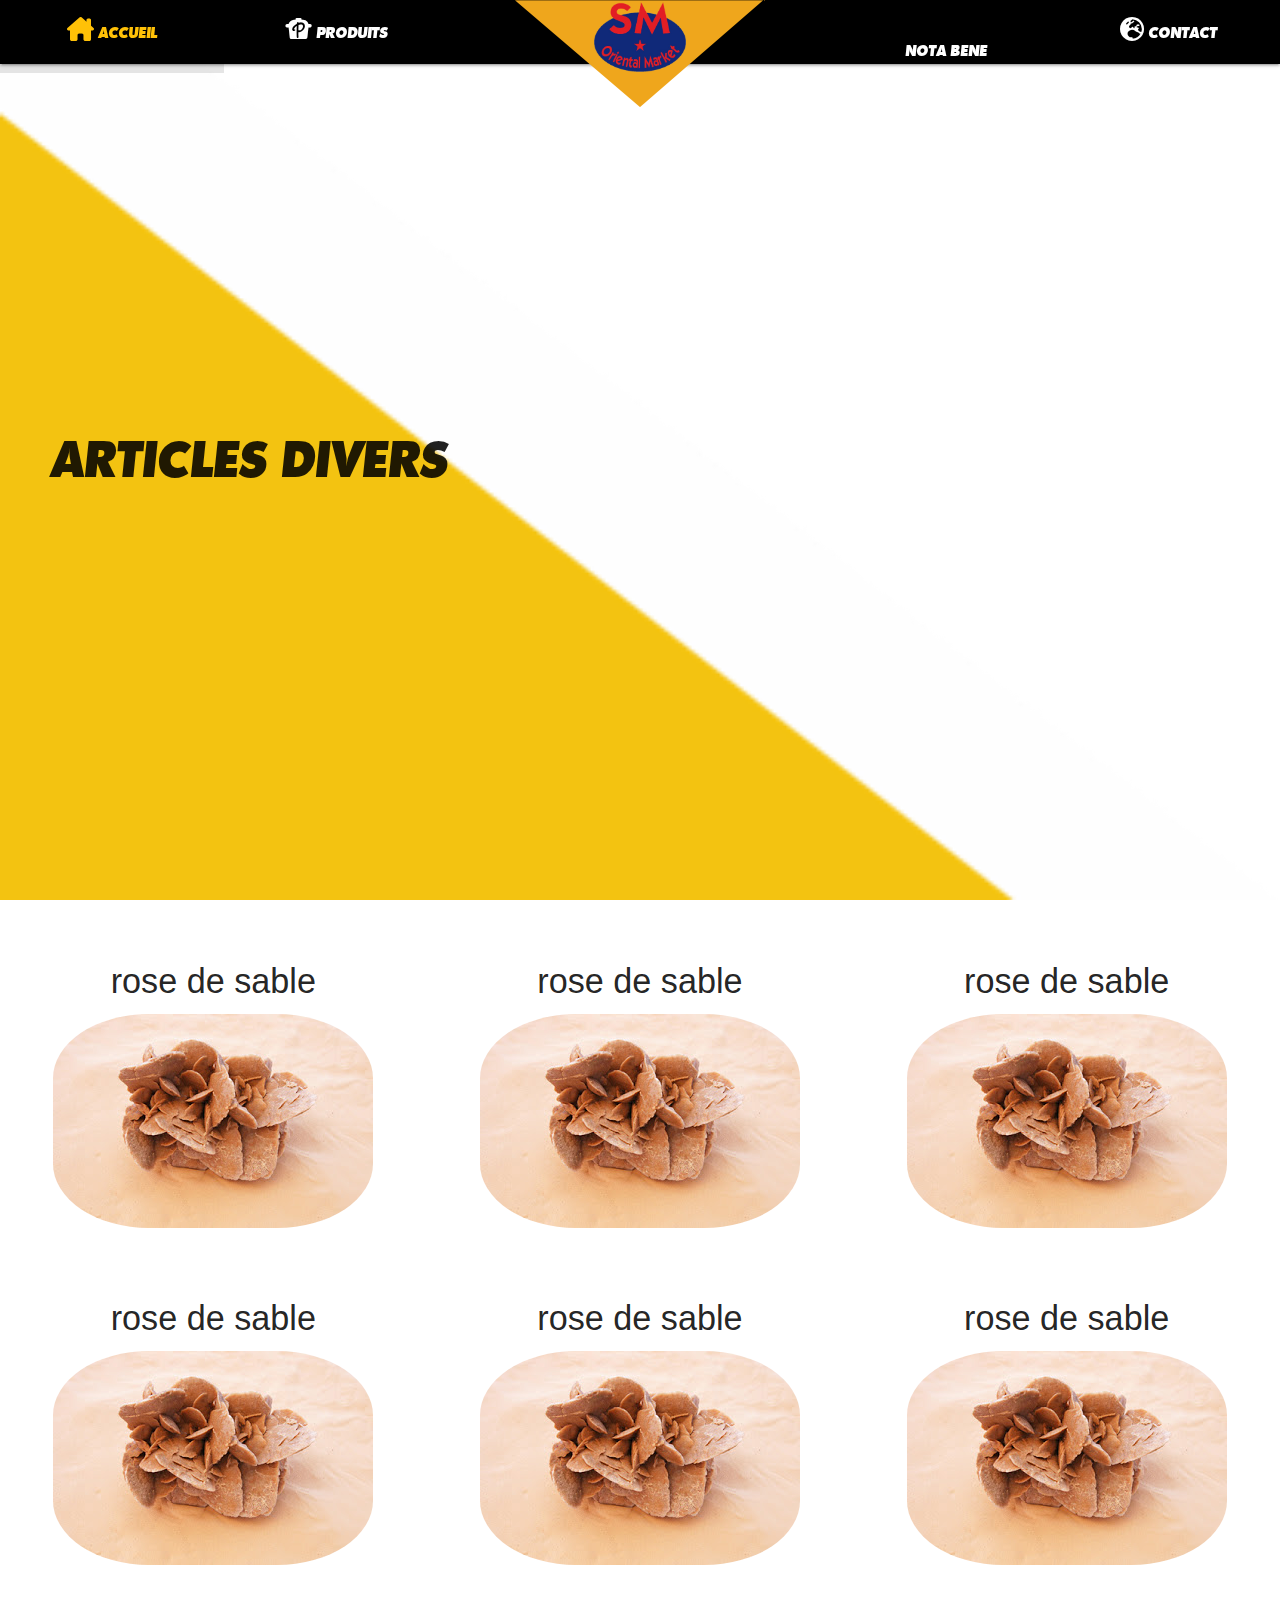
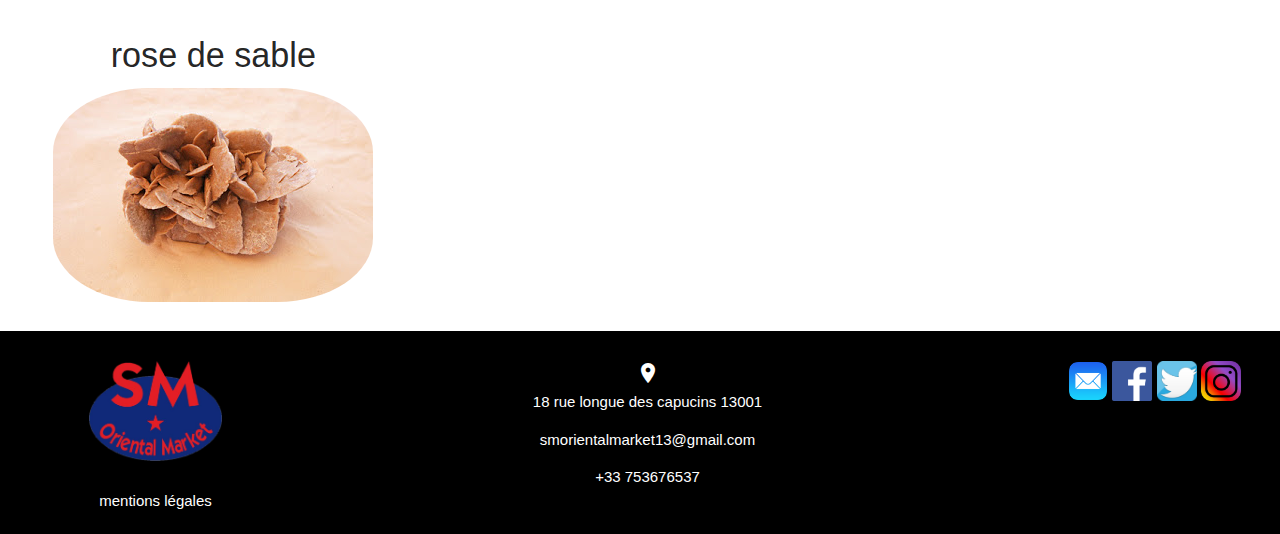
==== divers.html @ dfd3f233 "ajout des images et txt" ====
<!DOCTYPE html>

    <html>
    <head>
    
    
      <!--Import Google Icon Font-->
      <link href="https://fonts.googleapis.com/icon?family=Material+Icons" rel="stylesheet">
      <!--Import materialize.css-->
      <link rel="stylesheet" href="https://cdnjs.cloudflare.com/ajax/libs/materialize/1.0.0/css/materialize.min.css">
      <link href="https://cdnjs.cloudflare.com/ajax/libs/font-awesome/6.0.0/css/all.min.css" rel="stylesheet">
      <link rel="stylesheet" href="https://cdnjs.cloudflare.com/ajax/libs/font-awesome/6.1.2/css/all.min.css" integrity="sha512-1sCRPdkRXhBV2PBLUdRb4tMg1w2YPf37qatUFeS7zlBy7jJI8Lf4VHwWfZZfpXtYSLy85pkm9GaYVYMfw5BC1A==" crossorigin="anonymous" referrerpolicy="no-referrer" />
      <link type="text/css" rel="stylesheet" href="style.css"/>
    
      <!--Let browser know website is optimized for mobile-->
      <meta name="viewport" content="width=device-width, initial-scale=1.0"/>
      <meta charset="utf-8">
      <meta name="keywords" content="">
      <meta name="robots" content="index, follow">
      <meta name="description" content="">
      <meta name="author" lang="fr" content="">
      <meta name="copyright" content="">
      <meta name="identifier-url" content="http://www.balisesmeta.com/">
    
      <title> SMOM </title>
    </head>
    
    
      <body >
    
        <header class="headerIndex">
          <div id="header_partie_jaune">
            <nav class="black">
                <ul id="nav-mobile" class="left hide-on-med-and-down">
                  <li><a href="index.html"><i class="fa-solid fa-house-chimney"></i> Accueil</a></li>
                  <li><a href="produits.html"><i class="fa-brands fa-palfed"></i> produits</a>
                    <div class="menu">     
                      <ul>
                        <li><a href="epices.html">Epices et condiments</a></li>
                        <li><a href="herbes.html">Herbes et aromates</a></li>
                      </ul>  <ul>
                        <li><a href="fruits.html">Fruits secs et confiseries</a></li>
                        <li><a href="divers.html">Articles divers</a></li>
                      </ul>
                    </div>
                  </li>
              
                </ul>
                <div id="logo_container" class="brand-logo center">
                  <a href="index.html"><img src="images/logo1.png" class="hide-on-med-and-down" id="logo" /></a>
                  <a href="#" data-target="mobile-links" class="sidenav-trigger"><img src="images/Image2.png"
                      id="bouton_hamburger" /></a>
                </div>
                <ul id="nav-mobile" class="right hide-on-med-and-down">
                  <li class="right"><a href="localisation.html"><i class="fa-solid fa-earth-europe"></i> Contact</a></li>
                  <li class="right"><a href="recettes.html"><i class="fa-solid fa-heart-circle-check"></i> Nota Bene</a></li>
        
                </ul>
              </nav>
    
            <div id="menu_hamburger" class="hide-on-large-only hidden">
              <ul>
                <li><a href="index.html"> <i class="fa-solid fa-house-chimney"></i> Accueil</a></li>
                <li><a href="produits.html"> <i class="fa-brands fa-palfed"></i> Nos produits</a></li>
                <li><a href="recettes.html"><i class="fa-solid fa-heart-circle-check"></i>   Nota Bene </a></li>
                <li><a href="localisation.html"><i class="fa-solid fa-earth-europe"></i> Contact</a></li>
              </ul>
            </div>
    
            <div id="header_titre">
              <div id="titre_container"> <h1> Articles divers </h1>
              </div>
            </div>
    
          </div>
        </header>
     <!-- 
        <div class="carousel">
          <a class="carousel-item" href="#one!"><img src="images/IMG_6580.JPEG"></a>
          <a class="carousel-item" href="#two!"><img src="images/IMG_6584.JPEG"></a>
          <a class="carousel-item" href="#three!"><img src="images/IMG_6585.JPEG"></a>
          <a class="carousel-item" href="#four!"><img src="images/IMG_6586.JPEG"></a>
          
        </div>
    
    
        <div class="carousel carousel-slider center">
          <div class="carousel-fixed-item center">
            
          </div>
          <div class="carousel-item red white-text" href="#one!">
            <img src="images/IMG_6580.JPEG">
          </div>
          <div class="carousel-item amber white-text" href="#two!">
            <img src="images/IMG_6588.JPEG">
          </div>
          <div class="carousel-item green white-text" href="#three!">
            <img src="images/IMG_6587.JPEG">
          </div>
          <div class="carousel-item blue white-text" href="#four!">
            <img src="images/IMG_6586.JPEG">
          </div>
        </div>
    
      -->
<!--     
      <section class="listing-product">
        <article>
            <h3>Blue of london</h3>
            <img src="images/rose_des_sables_lithotherapie.jpg" alt="Photo" />
            <section class="price">
                <p>À partir de <strong>9,00€</strong></p>
            </section>
            <a class="btn" href="product.html">Voir ce produit</a>
        </article>
        <article>
            <h3>Thé des lords</h3>
            <img src="images/rose_des_sables_lithotherapie.jpg" alt="Photo " />
            <section class="price">
                <p>À partir de <strong>8,20€</strong></p>
            </section>
            <a class="btn" href="#">Voir ce produit</a>
        </article>
        <article>
            <h3>Thé des vahinés</h3>
            <img src="images/rose_des_sables_lithotherapie.jpg" alt="Photo" />
            <section class="price">
                <p>À partir de <strong>9,40€</strong></p>
            </section>
            <a class="btn" href="#">Voir ce produit</a>
        </article>
    </section>

    <section class="listing-product">
        <article>
            <h3>Blue of london</h3>
            <img src="images/rose_des_sables_lithotherapie.jpg" alt="Photo" />
            <section class="price">
                <p>À partir de <strong>9,00€</strong></p>
            </section>
            <a class="btn" href="product.html">Voir ce produit</a>
        </article>
        <article>
            <h3>Thé des lords</h3>
            <img src="images/rose_des_sables_lithotherapie.jpg" alt="Photo " />
            <section class="price">
                <p>À partir de <strong>8,20€</strong></p>
            </section>
            <a class="btn" href="#">Voir ce produit</a>
        </article>
        <article>
            <h3>Thé des vahinés</h3>
            <img src="images/rose_des_sables_lithotherapie.jpg" alt="Photo" />
            <section class="price">
                <p>À partir de <strong>9,40€</strong></p>
            </section>
            <a class="btn" href="#">Voir ce produit</a>
        </article>
    </section>

    <section class="listing-product">
        <article>
            <h3>Blue of london</h3>
            <img src="images/rose_des_sables_lithotherapie.jpg" alt="Photo" />
            <section class="price">
                <p>À partir de <strong>9,00€</strong></p>
            </section>
            <a class="btn" href="product.html">Voir ce produit</a>
        </article>
        <article>
            <h3>Thé des lords</h3>
            <img src="images/rose_des_sables_lithotherapie.jpg" alt="Photo " />
            <section class="price">
                <p>À partir de <strong>8,20€</strong></p>
            </section>
            <a class="btn" href="#">Voir ce produit</a>
        </article>
        <article>
            <h3>Thé des vahinés</h3>
            <img src="images/rose_des_sables_lithotherapie.jpg" alt="Photo" />
            <section class="price">
                <p>À partir de <strong>9,40€</strong></p>
            </section>
            <a class="btn" href="#">Voir ce produit</a>
        </article>
    </section> -->
    <section  >
    <div class="row list">
        <div class="col s12 m6 l4">
            <h4>rose de sable</h4>
            <img src="images//rose_des_sables_lithotherapie.jpg">
        </div>
        
        <div class="col s12 m6 l4">
            <h4>rose de sable</h4>
            <img src="images//rose_des_sables_lithotherapie.jpg">
        </div>
        <div class="col s12 m6 l4">
            <h4>rose de sable</h4>
            <img src="images//rose_des_sables_lithotherapie.jpg">
        </div>
        <div class="col s12 m6 l4">
            <h4>rose de sable</h4>
            <img src="images//rose_des_sables_lithotherapie.jpg">
        </div>
        <div class="col s12 m6 l4">
            <h4>rose de sable</h4>
            <img src="images//rose_des_sables_lithotherapie.jpg">
        </div>
        <div class="col s12 m6 l4">
            <h4>rose de sable</h4>
            <img src="images//rose_des_sables_lithotherapie.jpg">
        </div>
        <div class="col s12 m6 l4">
            <h4>rose de sable</h4>
            <img src="images//rose_des_sables_lithotherapie.jpg">
        </div>
      </div>
      </section>







            <footer id="footer">
              <div class="grid">
                  <div class="logofooter">
                    <img src="images/logo1.png" alt="logo"/>
     <br><br>
                      <a href="https://goo.gl/maps/2Ejtam2yedVor1Dc8" title="20 bd Madeleine Remusat">mentions légales</a>
                     
    
                  </div>
            
                  <div >
                    <a href="https://goo.gl/maps/2Ejtam2yedVor1Dc8" target="_blank" >  <i class="material-icons">location_on</i> </a> <br>
                    <a href="https://goo.gl/maps/2Ejtam2yedVor1Dc8" >18 rue longue des capucins 13001</a>
                    <br>
                    </p>
                    <a href="mailto:smorientalmarket13@gmail.com" target="_blank" title="si5plon4ever@gmail.com">smorientalmarket13@gmail.com</a>
                    <p>+33 753676537 </p>
                  </div>
    
    
                 
                  
                 <div class="logo-reseaux-sociaux ">
                    <a href="mailto:smorientalmarket13@gmail.com" target="_blank" title="simplon4ever@gmail.com"><img src="images/em.png" style="height:40px;width:40px;" alt="logo-mail"/></a>
                    <a href="https://www.facebook.com/%C3%89picerie-SM-Oriental-Market-306121670134162/" target="_blank" title="Facebook"><img src="images/fc.png" style="height:40px;width:40px;" alt="logo-facebook"></i></a>
                    <a href="https://twitter.com/SMOriental" target="_blank" title="Twitter"><img src="images/tw.png" style="height:40px;width:40px;" alt="logo-twitter"/></a>
                    <a href="https://www.instagram.com/smorientalmarket13/" target="_blank" title="Twitter"><img src="images/inst.png" style="height:40px;width:40px;" alt="logo-twitter"/></a>  
                </div>
               </div>
            </footer>
         
    
            </body> 
    
    <script src="https://cdnjs.cloudflare.com/ajax/libs/materialize/1.0.0/js/materialize.min.js"></script>
    <script src="script.js"></script>
    </html>
---- style.css ----
@font-face { font-family: Montreal-HeavyIta; src: url('MontrealHeavyIta.ttf'); } 
/* body{
    margin: 0%;
}
header{
    display: flex;
    -webkit-box-shadow: 0px 25px 20px -23px rgba(237,217,156,1);
    -moz-box-shadow: 0px 25px 20px -23px rgba(237,217,156,1);
    box-shadow: 0px 25px 20px -23px rgba(237,217,156,1);
    width: 100%;
    position: fixed;
    margin-bottom:23px;
    background-color: #ffffff;
    margin-top: 0;
}



header img{
    width: 5%;
}
header ul{
    list-style:none;
    display: flex;
    width: 83%;
    justify-content: flex-end
}
header ul > li{
    margin-left: 5%;
}
header a {
    text-decoration: none;
    color: #EBA232;
}
h1{
    text-align: center;
    color: #EBA232;
    text-shadow: 1px 1px 2px red, 0 0 1em rgb(72, 72, 78), 0 0 0.2em #555;
    padding-top:8%;
    margin-block-start: 0;
    margin-block-end:0;
}
h4{
    color: #CA4318;
    font-size:150%;
    margin-left: 2%;
}
.presentation{
    margin: 2% 11% 2% 2%;
    font-size: 120%;
}
.imgpres{
    width: 100%;
    height: 350px;

} */




/*
nav{
  position: fixed;
  margin-bottom: 3%;
}

ul{
    list-style: disc !important;
    display: inline;
}

li{
  display: inline;
  margin-left: 5%;
  
}
nav a {
  color: black;
}
nav ul a {
  
  color: red;
  font-size: 18 px ;
  font-family: "Montreal-HeavyIta",sans-serif;
  text-transform: uppercase;
  cursor: pointer;
  font-weight: 800;

} */


/**********************/
header {
  height: 100vh;
  width: 100%;
  /* background-image: url(images/acc2.JPG); */
  background-position: top right;
  background-repeat: no-repeat;
  background-size: cover;
}

#header_partie_jaune {
  width: 100%;
  height: 100vh;
  background-image: url(images/header_titre2.png);
  background-position: bottom left;
  background-repeat: no-repeat;
  background-size: cover;

  font-family: "Montreal-HeavyIta",sans-serif;
  text-transform: uppercase;
  
}

#header_titre {
  display: flex;
  align-items: center;
  padding-left: 50px;
  height: 100%;
  width: 40%;
}

nav {
  position: fixed;
  z-index: 90;
  font-family: "Montreal-HeavyIta",sans-serif;
  text-transform: uppercase;
  cursor: pointer;
}

nav a:hover {
  color: #ffc107;
}

nav li {
  width: 35%;
  text-align: center;
}

nav ul {
  width: 50%;
}

#logo_container {
  width: 250px;
  height: 108px;
  background-image: url(images/logo_container.png);
  display: flex;
  align-items: center;
  justify-content: center;
}

#logo {
  margin-bottom: 30px;
  width: 37%;
  padding-top: 6%;
}

#titre_container h1{
  text-align: center;
  line-height: 170% ;
  font-size: 3.3em;
}

#bouton_hamburger {
  color: black;
  text-align: center;
  width: 47%;
  margin-top: 0%;
  padding-top: 0%;
}

.showed {
  width: 100%;
  height: 100%;
  background-color: black;
  position: fixed;
  display: flex;
  align-items: center;
  justify-content: center;
  transition: height 0.3s ease-out;
}

.hidden {
  height: 0;
  overflow: hidden;
  transition: height 0.3s ease-out;
  position: fixed;
  display: flex;
  align-items: center;
  justify-content: center;
  width: 100%;
  background-color: black;
}

#menu_hamburger li {
  height: 50px;
  line-height: 40px;
  text-align: center;
  border-bottom: 2px solid #ffc107;
  width: 200px;
}


#menu_hamburger a {
  color: white;
  font-family: "Montreal-HeavyIta",sans-serif;
  text-transform: uppercase;
  cursor: pointer;
}

#menu_hamburger a:hover {
  color: #ffc107;
}


.magasin3d{
  width: 80%;
  margin-left: 10%;
  margin-top: 5%;
  border-image: linear-gradient(red, blue) 27;
}


.material-icons {
  border-radius: 50%;
  margin-top: auto;
  margin-bottom: auto;
}

h2{
  text-align: center;
}
.presentation{
  width: 60%;
 margin: auto;
 margin-top: 10px;
}
#menu_hamburger{
  padding-top: 5em;
}
.headerIndex {
background-image: url(images/acc2.JPG);
}
.headerProduit {
  background-image: url(images/prod2.JPG);
}
.headerRecette {
  background-image: url(images/IMG_8270.JPG);
}
.headerContact {
  background-image: url(images/IMG_8589.JPG);
}



main img{
  border-radius: 50% 20% / 10% 40%;
}
.row .col.l5{
margin-left: 0;
margin-top: 1%;}
main{
  font-size: 2em;
}
.pres{
  margin: 2% 15% ;
  text-align: center;
}


/**css footer *****************************************************/
footer {
  background-color:#000;
  color:#fff;
  width:100%;
  padding: 30px 0;

}

.grid  {
background-color:black;
display:grid;
grid-template-columns:1fr 3fr 1fr;
grid-column-gap: 5px;
margin-left: 1rem;
text-align: center;
}

footer a {
  color: white;
}

footer a:hover {
  color: #ffc107;
}
.logofooter{
  margin-left: 2rem;
  height:100px
}
.logofooter img{
  height:100px
}  
.white{
  background-color: #ffc107 !important;
}
h3{
  margin-top: 5%;
  color :black;
}
.darken-1{
  color: #000;
  margin: 10%;
}
.bienfaits{
  
  border: #ffc107 20px solid;
  margin: auto;
  margin-top: 5%;
  text-align: center;
}
.produitsDesktop .white{
  height: 500px;
}


@media all and (min-width: 1001px) {
  .produitsMobile {

    display: none;
  }
}





@media all and (max-width: 1000px) {
  #header_partie_jaune {
    background-image: url(images/header_titre_small.png);
    background-size: cover;
  }

  h1 {
    color: rgba(0,0,0,1);
    margin: auto;
    font-family: "Montreal-HeavyIta",sans-serif;
  text-transform: uppercase;
  font-size: 3em !important;
    text-align: center !important;
    line-height: 120% !important;
  padding-top: 4em;
  
  }

  #header_titre {
    width: 100%;
    padding: 0;
    justify-content: center;
    line-height: 120%;
  }
  main{
    font-size: 1.2em !important;
  }
  .logofooter img{
    height:50px !important;
  }
  .grid div{
    margin-left: 10%;
  } 
  footer{
    font-size: small;
  }
  .bienfaits{
    width: 100%;
  }
  iframe{
    width: 100%;
  }
  .produitsDesktop {
    display: none;
   }
   .produitsMobile {
    display: block;
   }
   .produitsM {
    visibility: visible;
   }
   
}
.test{
  object-fit: scale-down;}


  nav .menu {
    
    display: none;
    position: absolute;
    background: black;
    left: 0;
      right: 0;
      
  }
  
  /* Le 2eme niveau s'affiche au hover */
  nav ul li:hover .menu {
    display: block;
    z-index: 99;
  }
  .menu ul {
    width: 100%;
  }
  .menu li {
    width: 25%;
  }

  .list {
    text-align: center;
  }
  .list .col{
    margin-top: 3%;
    /* border: #ffc107 solid 2px; */
    padding: 2px;
  }

  .list img{
    border-radius: 30%;
  }
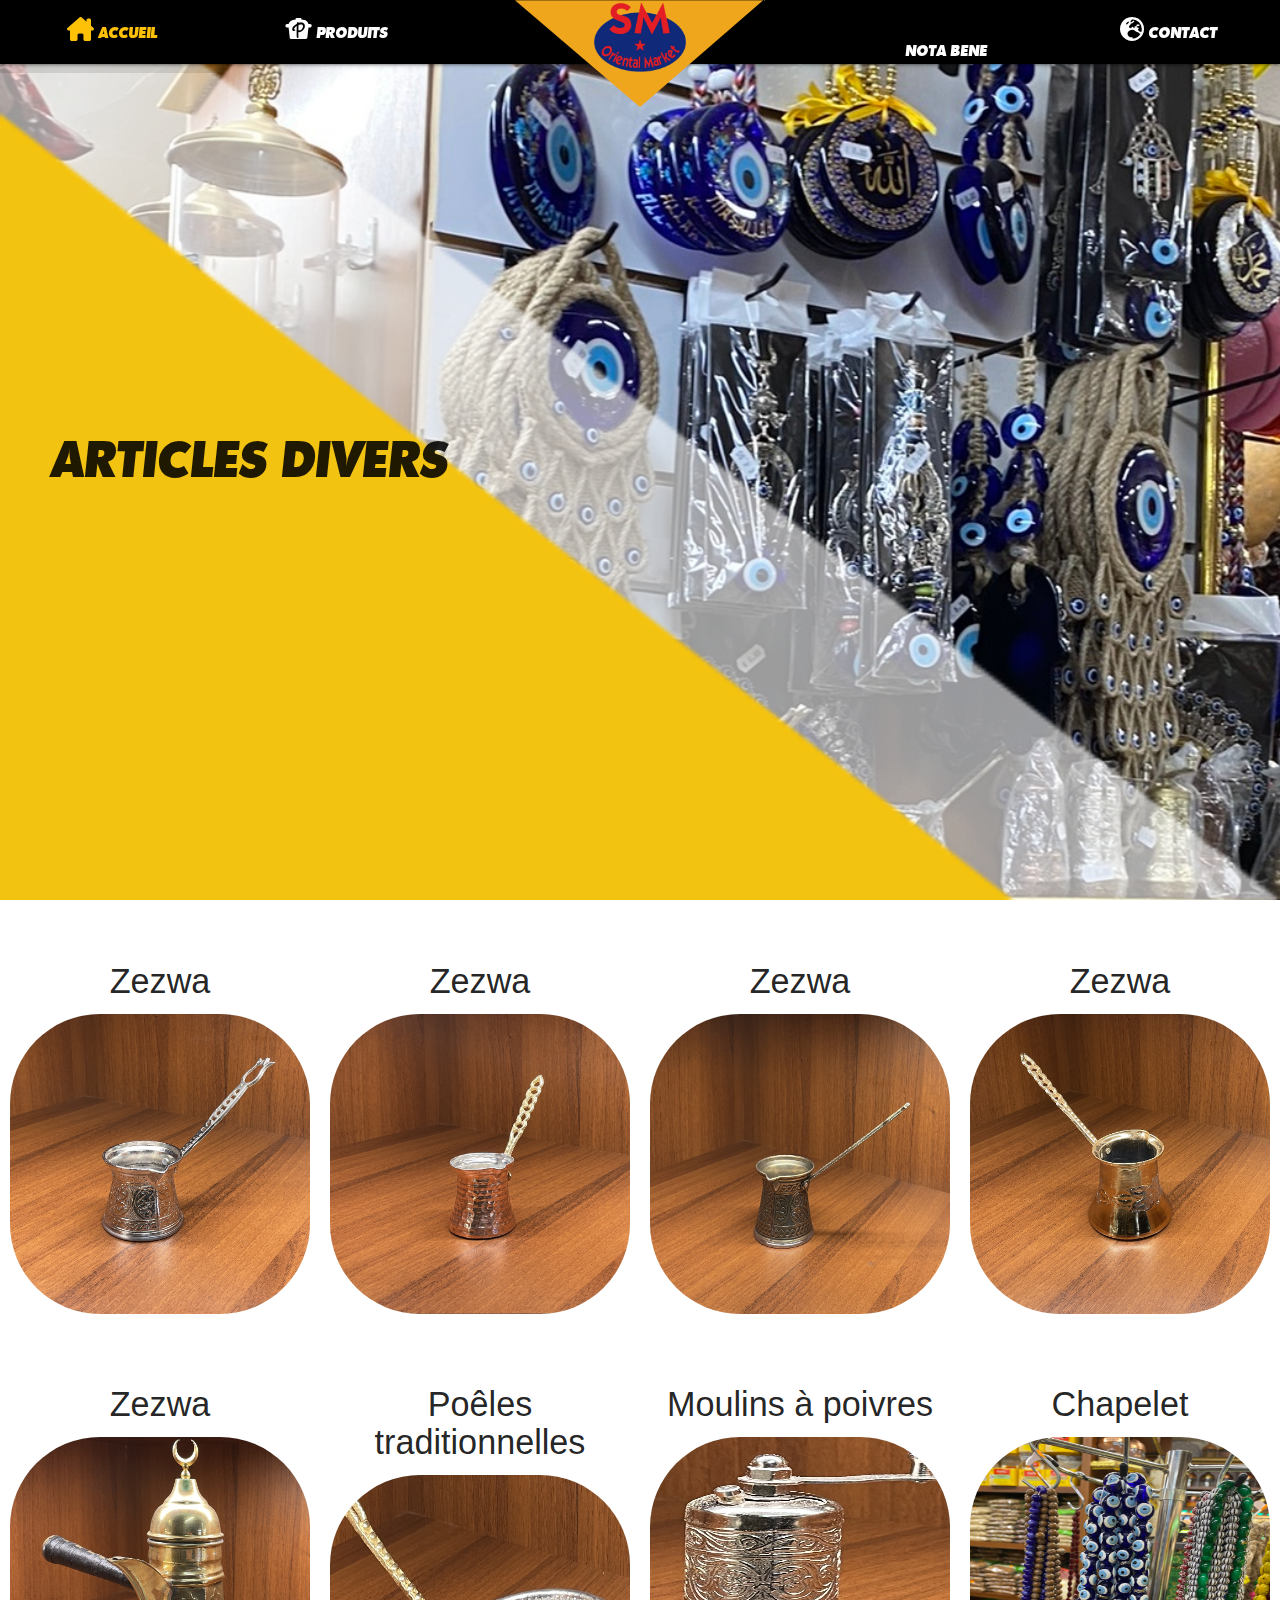
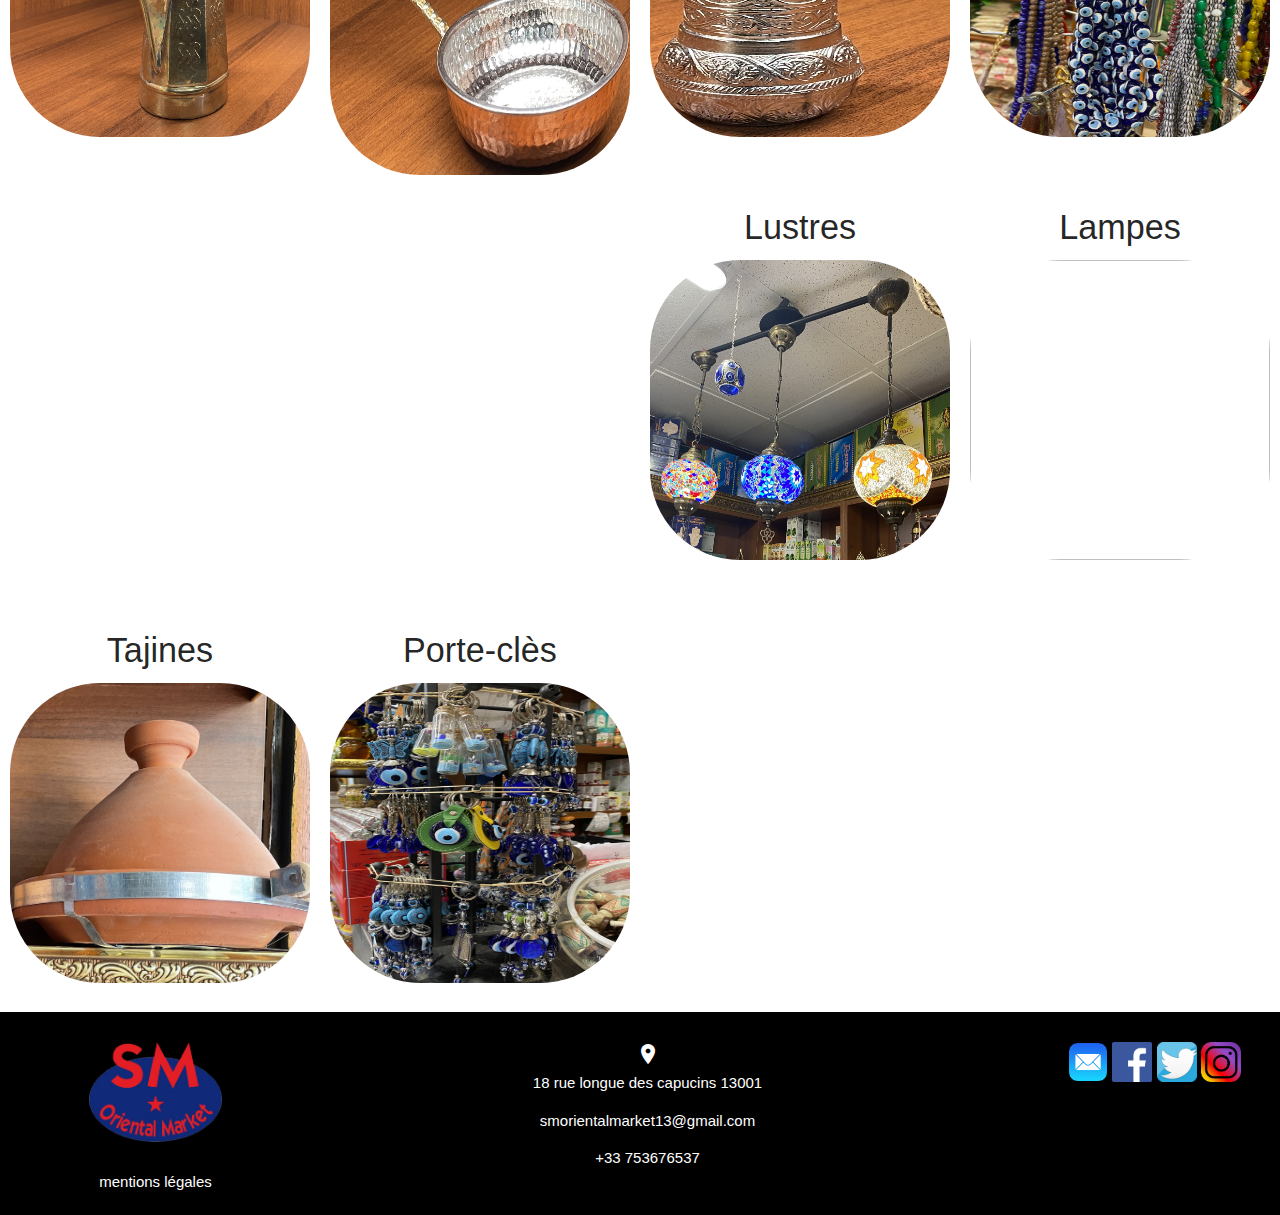
==== commit 7c245ae2: "ajout des images et txt" ====
--- a/divers.html
+++ b/divers.html
@@ -4,7 +4,7 @@
     <html>
     <head>
     
-    
+      <link rel="shortcut icon" href="images/logo1.png" />
       <!--Import Google Icon Font-->
       <link href="https://fonts.googleapis.com/icon?family=Material+Icons" rel="stylesheet">
       <!--Import materialize.css-->
@@ -29,7 +29,7 @@
     
       <body >
     
-        <header class="headerIndex">
+        <header class="headerdivers">
           <div id="header_partie_jaune">
             <nav class="black">
                 <ul id="nav-mobile" class="left hide-on-med-and-down">
@@ -37,7 +37,7 @@
                   <li><a href="produits.html"><i class="fa-brands fa-palfed"></i> produits</a>
                     <div class="menu">     
                       <ul>
-                        <li><a href="epices.html">Epices et condiments</a></li>
+                        <li><a href="epices.html">Épices et condiments</a></li>
                         <li><a href="herbes.html">Herbes et aromates</a></li>
                       </ul>  <ul>
                         <li><a href="fruits.html">Fruits secs et confiseries</a></li>
@@ -75,147 +75,57 @@
     
           </div>
         </header>
-     <!-- 
-        <div class="carousel">
-          <a class="carousel-item" href="#one!"><img src="images/IMG_6580.JPEG"></a>
-          <a class="carousel-item" href="#two!"><img src="images/IMG_6584.JPEG"></a>
-          <a class="carousel-item" href="#three!"><img src="images/IMG_6585.JPEG"></a>
-          <a class="carousel-item" href="#four!"><img src="images/IMG_6586.JPEG"></a>
-          
-        </div>
-    
-    
-        <div class="carousel carousel-slider center">
-          <div class="carousel-fixed-item center">
-            
-          </div>
-          <div class="carousel-item red white-text" href="#one!">
-            <img src="images/IMG_6580.JPEG">
-          </div>
-          <div class="carousel-item amber white-text" href="#two!">
-            <img src="images/IMG_6588.JPEG">
-          </div>
-          <div class="carousel-item green white-text" href="#three!">
-            <img src="images/IMG_6587.JPEG">
-          </div>
-          <div class="carousel-item blue white-text" href="#four!">
-            <img src="images/IMG_6586.JPEG">
-          </div>
-        </div>
-    
-      -->
-<!--     
-      <section class="listing-product">
-        <article>
-            <h3>Blue of london</h3>
-            <img src="images/rose_des_sables_lithotherapie.jpg" alt="Photo" />
-            <section class="price">
-                <p>À partir de <strong>9,00€</strong></p>
-            </section>
-            <a class="btn" href="product.html">Voir ce produit</a>
-        </article>
-        <article>
-            <h3>Thé des lords</h3>
-            <img src="images/rose_des_sables_lithotherapie.jpg" alt="Photo " />
-            <section class="price">
-                <p>À partir de <strong>8,20€</strong></p>
-            </section>
-            <a class="btn" href="#">Voir ce produit</a>
-        </article>
-        <article>
-            <h3>Thé des vahinés</h3>
-            <img src="images/rose_des_sables_lithotherapie.jpg" alt="Photo" />
-            <section class="price">
-                <p>À partir de <strong>9,40€</strong></p>
-            </section>
-            <a class="btn" href="#">Voir ce produit</a>
-        </article>
-    </section>
-
-    <section class="listing-product">
-        <article>
-            <h3>Blue of london</h3>
-            <img src="images/rose_des_sables_lithotherapie.jpg" alt="Photo" />
-            <section class="price">
-                <p>À partir de <strong>9,00€</strong></p>
-            </section>
-            <a class="btn" href="product.html">Voir ce produit</a>
-        </article>
-        <article>
-            <h3>Thé des lords</h3>
-            <img src="images/rose_des_sables_lithotherapie.jpg" alt="Photo " />
-            <section class="price">
-                <p>À partir de <strong>8,20€</strong></p>
-            </section>
-            <a class="btn" href="#">Voir ce produit</a>
-        </article>
-        <article>
-            <h3>Thé des vahinés</h3>
-            <img src="images/rose_des_sables_lithotherapie.jpg" alt="Photo" />
-            <section class="price">
-                <p>À partir de <strong>9,40€</strong></p>
-            </section>
-            <a class="btn" href="#">Voir ce produit</a>
-        </article>
-    </section>
-
-    <section class="listing-product">
-        <article>
-            <h3>Blue of london</h3>
-            <img src="images/rose_des_sables_lithotherapie.jpg" alt="Photo" />
-            <section class="price">
-                <p>À partir de <strong>9,00€</strong></p>
-            </section>
-            <a class="btn" href="product.html">Voir ce produit</a>
-        </article>
-        <article>
-            <h3>Thé des lords</h3>
-            <img src="images/rose_des_sables_lithotherapie.jpg" alt="Photo " />
-            <section class="price">
-                <p>À partir de <strong>8,20€</strong></p>
-            </section>
-            <a class="btn" href="#">Voir ce produit</a>
-        </article>
-        <article>
-            <h3>Thé des vahinés</h3>
-            <img src="images/rose_des_sables_lithotherapie.jpg" alt="Photo" />
-            <section class="price">
-                <p>À partir de <strong>9,40€</strong></p>
-            </section>
-            <a class="btn" href="#">Voir ce produit</a>
-        </article>
-    </section> -->
+  
     <section  >
     <div class="row list">
-        <div class="col s12 m6 l4">
-            <h4>rose de sable</h4>
-            <img src="images//rose_des_sables_lithotherapie.jpg">
+        <div class="col s12 m6 l3">
+            <h4>Zezwa</h4>
+            <img src="images/IMG_7188 - Copie (2).JPG">
         </div>
-        
-        <div class="col s12 m6 l4">
-            <h4>rose de sable</h4>
-            <img src="images//rose_des_sables_lithotherapie.jpg">
+        <div class="col s12 m6 l3">
+            <h4>Zezwa</h4>
+            <img src="images/IMG_7191 - Copie (2).JPG">
         </div>
-        <div class="col s12 m6 l4">
-            <h4>rose de sable</h4>
-            <img src="images//rose_des_sables_lithotherapie.jpg">
+        <div class="col s12 m6 l3">
+            <h4>Zezwa</h4>
+            <img src="images//IMG_7193 - Copie (2).JPG">
         </div>
-        <div class="col s12 m6 l4">
-            <h4>rose de sable</h4>
-            <img src="images//rose_des_sables_lithotherapie.jpg">
+        <div class="col s12 m6 l3">
+            <h4>Zezwa</h4>
+            <img src="images//IMG_7187 - Copie (2).JPG">
         </div>
-        <div class="col s12 m6 l4">
-            <h4>rose de sable</h4>
-            <img src="images//rose_des_sables_lithotherapie.jpg">
+        <div class="col s12 m6 l3">
+            <h4>Zezwa</h4>
+            <img src="images//IMG_7192 - Copie (2).JPG">
+        </div>    
+        <div class="col s12 m6 l3">
+            <h4>Poêles traditionnelles</h4>
+            <img src="images/IMG_7194 - Copie.JPG">
         </div>
-        <div class="col s12 m6 l4">
-            <h4>rose de sable</h4>
-            <img src="images//rose_des_sables_lithotherapie.jpg">
+        <div class="col s12 m6 l3">
+            <h4>Moulins à poivres</h4>
+            <img src="images//IMG_7189 - Copie.JPG">
         </div>
-        <div class="col s12 m6 l4">
-            <h4>rose de sable</h4>
-            <img src="images//rose_des_sables_lithotherapie.jpg">
+        <div class="col s12 m6 l3">
+            <h4>Chapelet</h4>
+            <img src="images//IMG_1456.JPEG">
         </div>
+        <div class="col s12 m6 l3">
+            <h4>Lustres</h4>
+            <img src="images//IMG_4656 - Copie.jpg">
+        </div>
+        <div class="col s12 m6 l3">
+          <h4>Lampes</h4>
+          <img src="images/IMG_7339 - Copie.JPG">
+      </div>
+        <div class="col s12 m6 l3">
+            <h4>Tajines</h4>
+            <img src="images//IMG_7197 - Copie.JPG">
+        </div>
+        <div class="col s12 m6 l3">
+            <h4>Porte-clès</h4>
+            <img src="images//IMG_6598 - Copie.JPEG">
+        </div>        
       </div>
       </section>
 
--- a/style.css
+++ b/style.css
@@ -244,13 +244,25 @@
 background-image: url(images/acc2.JPG);
 }
 .headerProduit {
-  background-image: url(images/prod2.JPG);
+  background-image: url(images/IMG_8557.JPG);
+}
+.headerdivers {
+  background-image: url(images/IMG_6596\ -\ Copie.JPEG);
+}
+.headerherbes {
+  background-image: url(images/IMG_6383\ \(1\).JPG);
+}
+.headerfruits {
+  background-image: url(images/IMG_4658\ -\ Copie.jpg);
+}
+.headerepices {
+  background-image: url(images/125927588_698418647778471_766251782116084279_n\ -\ Copie.jpg);
 }
 .headerRecette {
-  background-image: url(images/IMG_8270.JPG);
+  background-image: url(images/IMG_8589.JPG);
 }
 .headerContact {
-  background-image: url(images/IMG_8589.JPG);
+  background-image: url(images/IMG_5665.jpeg);
 }
 
 
@@ -420,10 +432,23 @@
   }
   .list .col{
     margin-top: 3%;
-    /* border: #ffc107 solid 2px; */
     padding: 2px;
   }
 
   .list img{
     border-radius: 30%;
+    width: 300px;
+    height: 300px;
+  }
+
+  .produitsDesktop .white{
+    margin:0;
+  }
+  .produit .row .col{
+    padding: 0%;
+    margin-bottom: 0px;
+  }
+  .produit .row{
+    padding: 0%;
+    margin-bottom: 0px;
   }